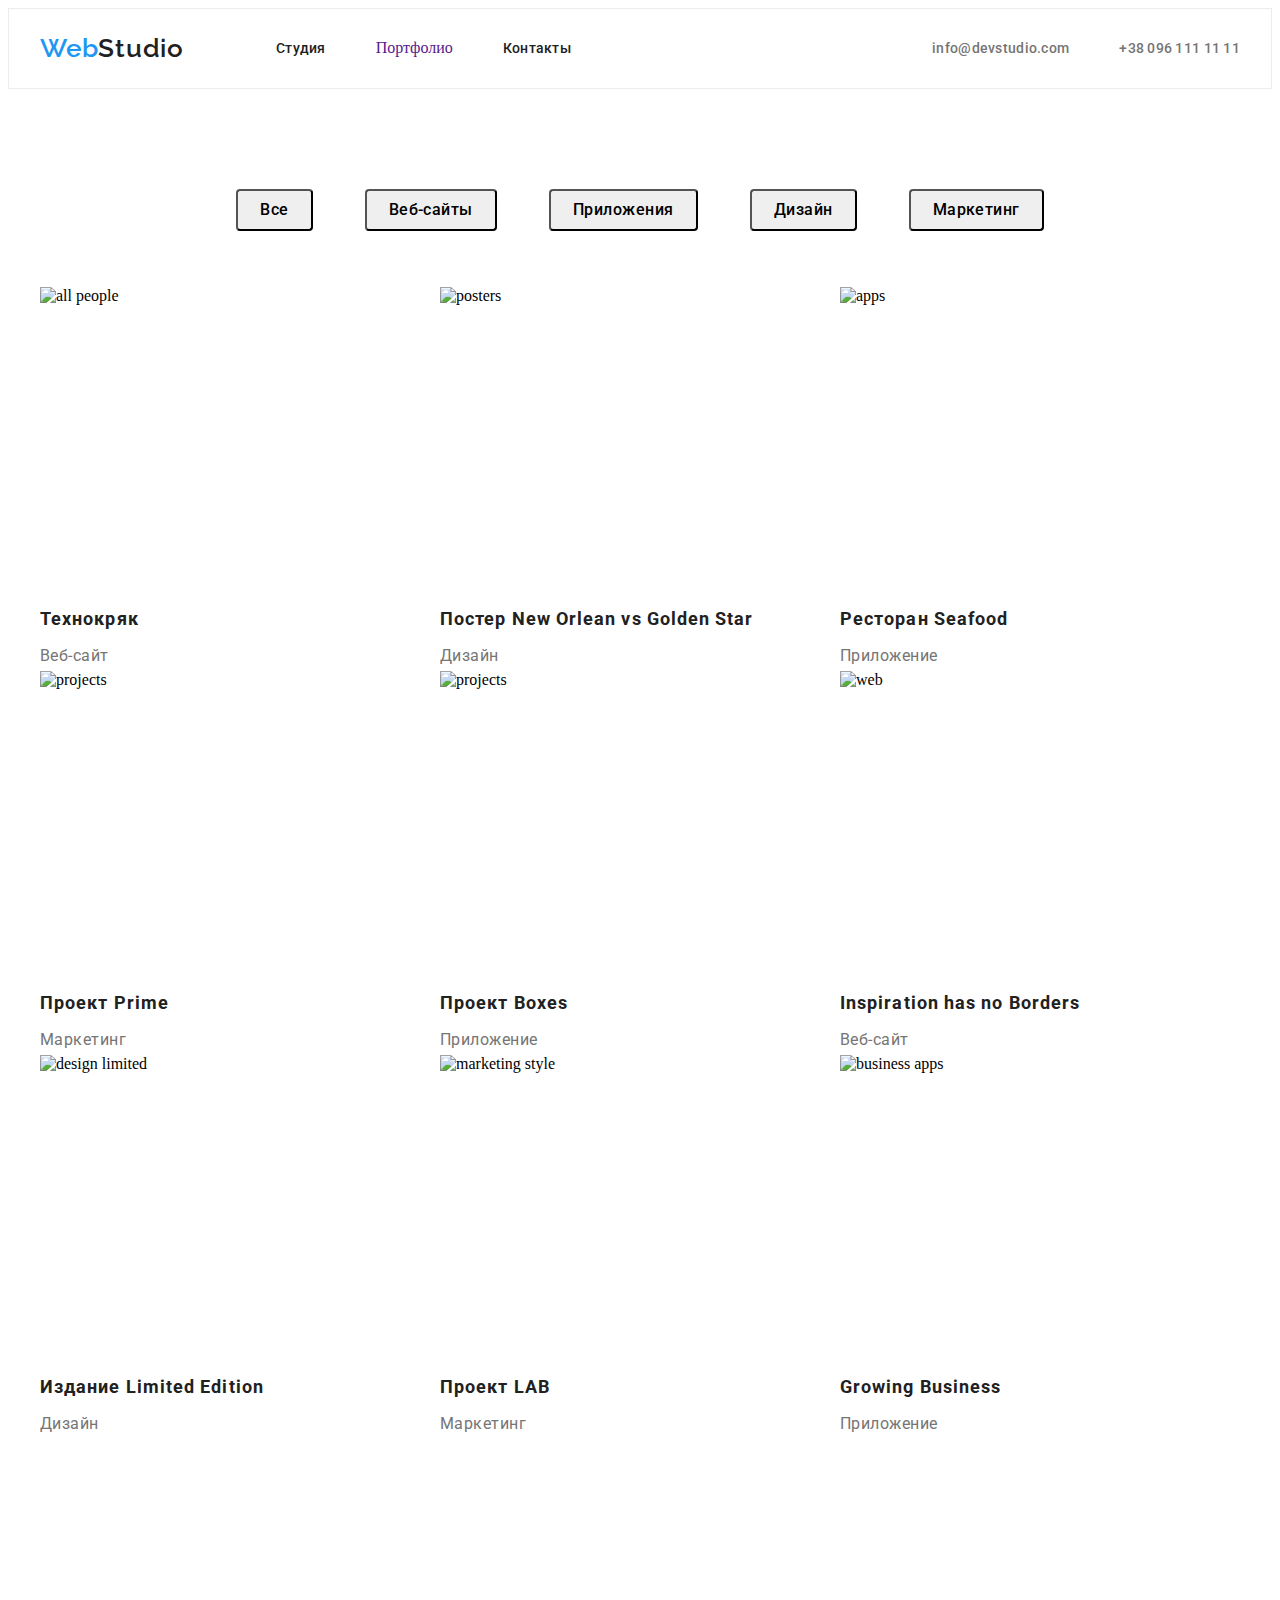
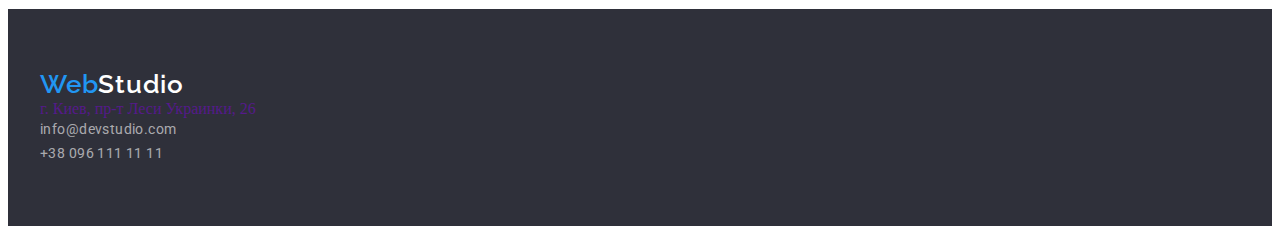
==== portfolio.html @ c1987795 "sum not" ====
<!DOCTYPE html>
<html lang="en">
<head>
    <meta charset="UTF-8">
    <meta http-equiv="X-UA-Compatible" content="IE=edge">
    <meta name="viewport" content="width=device-width, initial-scale=1.0">
    <title>WebStudio</title>
    <link rel="preconnect" href="https://fonts.googleapis.com">
    <link rel="preconnect" href="https://fonts.gstatic.com" crossorigin>
    <link href="https://fonts.googleapis.com/css2?family=Oleo+Script&family=Raleway:wght@700&family=Roboto:wght@400;500;700;900&display=swap" 
    rel="stylesheet">
    <link rel="stylesheet" href="https://cdnjs.cloudflare.com/ajax/libs/modern-normalize/1.1.0/modern-normalize.min.css" integrity="sha512-wpPYUAdjBVSE4KJnH1VR1HeZfpl1ub8YT/NKx4PuQ5NmX2tKuGu6U/JRp5y+Y8XG2tV+wKQpNHVUX03MfMFn9Q==" crossorigin="anonymous" referrerpolicy="no-referrer" />
    <link rel="stylesheet" href="./css/styles.css"
</head>
<body>
    <header class="header">
        <div class="container header-container">
        <nav class="navigation">
        <a class="logo link" href="">
            Web<span class="logo-web"</span>Studio<span class="logo-studio"</span>
        </a>

        <ul class="nav-list list">
        <li class="nav-list-item"><a class="nav-list-link link" class="link" href="">Студия</a></li>
        <li class="nav-list-item"><a class="nav-list link link" href="">Портфолио</a></li>
        <li class="nav-list-item"><a class="nav-list-link link" href="">Контакты</a></li>
        </ul>
    </nav>
        <ul class="contact-list list">
        <li class="contact-list-mail link"><a class="contact-mail link" href="mailto:info@devstudio.com">info@devstudio.com</a></li>
        <li class="contact-list-number link"><a class="contact-number link" href="tel:+380961111111">+38 096 111 11 11</a></li>
        </ul>
    </div>
    </header>
<main>
    <section class="main-portfolio">
        <div class="container menu-container">
    <ul class="portfolio list">
    <li class="portfolio-list">
    <button class="portfolio-list-button link" type="button">Все</button>
    </li>
    <li class="portfolio-list">
    <button class="portfolio-list-button link" type="button">Веб-сайты</button>
    <li class="portfolio-list">
    <button class="portfolio-list-button link" type="button">Приложения</button>
    </li>
    <li class="portfolio-list">
    <button class="portfolio-list-button link" type="button">Дизайн</button>
    </li>
    <li class="portfolio-list">
    <button class="portfolio-list-button link" type="button">Маркетинг</button>
    </li>
    </ul>
</div>
<section>
    <div class="container">
<ul class="inspiration list">
    <li class="inspiration-list">
        <img
        src="./images/people.jpg"
        alt="all people"
        width="370"
        height="294"
        />
        <h3 class="nomenclature">Технокряк</h3>
        <p class="nomenclature-descr">Веб-сайт</p>
    </li>
    <li class="inspiration-list">
        <img
        src="./images/poster.jpg"
        alt="posters"
        width="370"
        height="294"
        />
        <h3 class="nomenclature">Постер New Orlean vs Golden Star</h3>
        <p class="nomenclature-descr">Дизайн</p>
    </li>
    <li class="inspiration-list">
        <img
        src="./images/app.jpg"
        alt="apps"
        width="370"
        height="294"
        />
        <h3 class="nomenclature">Ресторан Seafood</h3>
        <p class="nomenclature-descr">Приложение</p>
    </li>
    <li class="inspiration-list">
        <img
        src="./images/project.jpg"
        alt="projects"
        width="370"
        height="294"
        />
        <h3 class="nomenclature">Проект Prime</h3>
        <p class="nomenclature-descr">Маркетинг</p>
    </li>
    <li class="inspiration-list">
        <img
        src="./images/box.jpg"
        alt="projects"
        width="370"
        height="294"
        />
        <h3 class="nomenclature">Проект Boxes</h3>
        <p class="nomenclature-descr">Приложение</p>
    </li>
    <li class="inspiration-list">
        <img
        src="./images/website.jpg"
        alt="web"
        width="370"
        height="294"
        />
        <h3 class="nomenclature">Inspiration has no Borders</h3>
        <p class="nomenclature-descr">Веб-сайт</p>
    </li>
    <li class="inspiration-list">
        <img
        src="./images/design.jpg"
        alt="design limited"
        width="370"
        height="294"
        />
        <h3 class="nomenclature">Издание Limited Edition</h3>
        <p class="nomenclature-descr">Дизайн</p>
    </li>
    <li class="inspiration-list">
        <img
        src="./images/marketing.jpg"
        alt="marketing style"
        width="370"
        height="294"
        />
        <h3 class="nomenclature">Проект LAB</h3>
        <p class="nomenclature-descr">Маркетинг</p>
    </li>
    <li class="inspiration-list">
        <img
        src="./images/business app.jpg"
        alt="business apps"
        width="370"
        height="294"
        />
        <h3 class="nomenclature">Growing Business</h3>
        <p class="nomenclature-descr">Приложение</p>
    </li>
    </ul>
</div>
    </section>
</main>
    <footer class="footer">
        <div class="container footer-container">
        <a class="logo link" href="">
            Web<span class="logo-w"</span>Studio<span class="logo-studio"</span>
            </a>
        
            <address class="address">
            <ul class="address-container">
             <li class="address list">
                <a class="address list link"
                href=>г. Киев, пр-т Леси Украинки, 26</a>
                </li>
                <li class="address list">
                <a class="mail link" href="mailto:info@devstudio.com">info@devstudio.com</a>
                </li>
                <li class="address list">
                <a class="phone link" href="tel:+380961111111">+38 096 111 11 11</a>
                </li>
                </ul>
                </address>
            </div>
    </footer>
</body>
</html>
---- css/styles.css ----
h1,h2,h3,h4,p {
    margin-top: 0;
    margin-bottom: 0;
}
ul,ol {
    margin-top: 0;
    margin-bottom: 0;
    padding-left: 0;
}
img {
    display: block;
    max-width:100%;
    height:auto;
}
address {
    font-style: normal;
}
.list {
    padding: 0;
    margin: 0;
    list-style: none;
}
.link {
    text-decoration:none
}
.section {
    padding-top: 186px;
    padding-bottom: 202px;
}
.container {
    width: 1200px;
    padding-left:15px;
    padding-right:15px;
    margin-left: auto;
    margin-right: auto;
}

.logo {
font-family: Raleway, sans-serif;
font-style: normal;
font-weight: 600;
font-size: 26px;
line-height: 1.19;
/* identical to box height */
letter-spacing: 0.03em;
color: #2196F3;

}
.logo-web {
    font-family: Raleway, sans-serif;
    font-style: normal;
    font-weight: 600;
    font-size: 26px;
    line-height: 1.19;
    /* identical to box height */
    letter-spacing: 0.03em;
color: #212121;
}
.header {
padding-top: 24px ;
padding-bottom: 24px;
border: 1px solid #ECECEC;
}
.header-container {
display: flex;
align-items: center;
justify-content: space-between;
}
.navigation{
    display: flex;
    align-items: center;
}
.nav-list {
    display: flex;
    align-items: center;
}
.contact-list {
    display: flex;
    align-items: center;
}
.logo {
    margin-right: 92px;
}
.nav-list-item:not(:last-child) {
    margin-right: 50px;
}
.nav-list-link {
    font-family: 'Roboto', sans-serif;
font-style: normal;
font-weight: 500;
font-size: 14px;
line-height: 1.14;
letter-spacing: 0.02em;
color: #212121
}
.nav-list-link:hover,
.nav-list-link:focus {
color:#2196F3;
}
.contact-mail {
font-family: 'Roboto', sans-serif;
font-style: normal;
font-weight: 500;
font-size: 14px;
line-height: 1.14;
letter-spacing: 0.02em;
margin-right: 50px;
color: #757575;
}
.contact-number {
font-family: 'Roboto', sans-serif;
font-style: normal;
font-weight: 500;
font-size: 14px;
line-height: 1.14;
letter-spacing: 0.02em;
color: #757575;
}

.contact-mail:hover,
.contact-mail:focus {
color: #2196F3;  
} 
.contact-number:hover,
.contact-number:focus {
color:#2196F3;  
}

.hero {
background: #2F303A;

   padding-top: 200px;
   padding-bottom: 200px;
   text-align: center;
   max-width:1600px
}


.main-title {
    align-items: center;
    text-align: center;
    margin-bottom: 40px;
}
.modal-btn {
    min-width: 160px;
    border-radius: 4px;
    background: #2196F3;
    padding-top: 10px;
    padding-bottom: 10px;
    padding-left: 32px;
    padding-right: 32px;
box-shadow: 0px 4px 4px rgba(0, 0, 0, 0.15);
font-family: 'Roboto', sans-serif;
font-style: normal;
font-weight: bold;
font-size: 16px;
line-height: 1.88;
/* identical to box height, or 187% */

display: flex;
align-items: center;
text-align: center;

letter-spacing: 0.06em;
cursor:pointer;
background-color:#2196F3;
color: #FFFFFF;
margin: 0 auto;
}

.modal-btn:focus {
color: #2196F3;  
}
.main-title {
font-family: 'Roboto', sans-serif;
font-style: normal;
font-weight: 900;
font-size: 44px;
line-height: 1.36;
/* or 136% */
text-align: center;
letter-spacing: 0.06em;
text-transform: uppercase;
margin-top: 0;


color: #FFFFFF;
margin-bottom: 40px;
}  
.main-description {
font-family: 'Roboto', sans-serif;
font-style: normal;
font-weight: bold;
font-size: 14px;
line-height: 1.14;
letter-spacing: 0.03em;
text-transform: uppercase;
color: #212121;
}
.description {
font-family: 'Roboto', sans-serif;
font-style: normal;
font-weight: normal;
font-size: 14px;
line-height: 1.71;
/* or 171% */
letter-spacing: 0.03em;
color: #757575;
}
.all-container {
    display: flex;
    align-items: center;
}
.container-description {
    display: flex;
    align-items: center;
    
}
.main-description {
margin-bottom: 10px;
}

.descr {
    padding-top: 94px;
    padding-bottom: 94px;
       
}
.descr:not(:last-child) {
margin-right: 30px;

}
.activity {
    margin-bottom: 50px;
    font-family: 'Roboto', sans-serif;
font-style: normal;
font-weight: bold;
font-size: 36px;
line-height: 1.17;
text-align: center;
letter-spacing: 0.03em;
color: #212121;
}
.activity-section {
    padding-bottom: 94px;
}
.pic {
    display: flex;
    flex-wrap: wrap;
    justify-content: space-between;
}
.employees {
    display: flex;
    flex-wrap: wrap;
    
}
.employees-section {
    background-color:#F5F4FA;
    
}

.employees-list:not(:nth-child(4n)) {
    margin-right: 30px;
    
}
.employees {
flex-basis:calc((100%-120px)/4));
    
}

.employees-content-wrapper {
    background: #FFFFFF;
/* material shadow v1 */

box-shadow: 0px 1px 3px rgba(0, 0, 0, 0.12), 0px 1px 1px rgba(0, 0, 0, 0.14), 0px 2px 1px rgba(0, 0, 0, 0.2);
border-radius: 0px 0px 4px 4px;
    padding-top: 30px;
    padding-bottom: 94px;
}
.name {
font-family: 'Roboto', sans-serif;
font-style: normal;
font-weight: 500;
font-size: 16px;
line-height: 1.19;
/* identical to box height */
text-align: center;
letter-spacing: 0.03em;
color: #212121;
margin-bottom: 10px;
}
.job {
font-family: 'Roboto', sans-serif;
font-style: normal;
font-weight: normal;
font-size: 16px;
line-height: 1.19;
/* identical to box height */
text-align: center;
letter-spacing: 0.03em;
color: #757575;
}
.footer {
background: #2F303A;
}
.footer {
    padding-top: 60px ;
    padding-bottom: 60px;
    }


   


.logo {
    font-family: Raleway, sans-serif;
    font-style: normal;
    font-weight: 600;
    font-size: 26px;
    line-height: 1.19;
    /* identical to box height */
    letter-spacing: 0.03em;
    color: #2196F3;
    }
    .logo-w {
        font-family: Raleway, sans-serif;
        font-style: normal;
        font-weight: 600;
        font-size: 26px;
        line-height: 1.19;
        /* identical to box height */
        letter-spacing: 0.03em;
        color: #FFFFFF;
    }
    
    
    }
.address {
font-family: 'Roboto', sans-serif;
font-style: normal;
font-weight: normal;
font-size: 14px;
line-height: 1.71;
/* or 171% */
letter-spacing: 0.03em;
color: #FFFFFF;
}
.mail {
font-family: 'Roboto', sans-serif;
font-style: normal;
font-weight: normal;
font-size: 14px;
line-height: 1.71;
/* or 171% */
letter-spacing: 0.03em;
color: rgba(255, 255, 255, 0.6);
}
.phone {
font-family: 'Roboto', sans-serif;
font-style: normal;
font-weight: normal;
font-size: 14px;
line-height: 1.71;
/* or 171% */
letter-spacing: 0.03em;
color: rgba(255, 255, 255, 0.6);
}
.phone:focus {
color: #2196F3;
}
.mail:hover {
color: #2196F3;
}
.phone:hover {
color: #2196F3;
}

//second page//


.button {
cursor:pointer;
}
.portfolio-list-button {
font-family: 'Roboto', sans-serif;
font-style: normal;
font-weight: 500;
font-size: 16px;
line-height: 1.63;
/* identical to box height, or 162% */

letter-spacing: 0.03em;
cursor:pointer;

border-radius: 4px;
}
.portfolio-list:hover,
.portfolio-list:focus {
color: #FFFFFF;
background-color: #2196F3
}
.portfolio-list-button:hover,
.portfolio-list-button:focus {
    color: #FFFFFF;
background-color: #2196F3
}

.main-portfolio {
   padding-top: 100px;
   padding-bottom: 56px;
}
.menu-container {
    display: flex;
    align-items: center;
    justify-content: center;
    
}
.portfolio {
    display: flex;
    align-items: center;
    margin-bottom: 56px;
}
.portfolio-list {
display: flex;
align-items: center;
}
.portfolio-list:not(:last-child) {
    margin-right: 52px;
}
.portfolio-list-button {
    display: flex;
    align-items: center;
    padding: 6px 22px;
}

.nomenclature {
font-family: 'Roboto', sans-serif;
font-style: normal;
font-weight: bold;
font-size: 18px;
line-height: 2;
/* identical to box height, or 200% */
letter-spacing: 0.06em;
color: #212121;
}
.nomenclature-descr {
font-family: 'Roboto', sans-serif;
font-style: normal;
font-weight: normal;
font-size: 16px;
line-height: 1.88;
/* identical to box height, or 187% */
letter-spacing: 0.03em;
color: #757575;
}

.inspiration {
    display: flex;
    flex-wrap: wrap;
}
.inspiration-list:not(:nth-child(3n)) {
margin-right: 30px;
}
.inspiration {
    flex-basis: calc((100%-120px)/3);
    
    margin-bottom: 114px;
}
.nomenclature {
    margin-bottom: 4px;
    margin-top: 20px;
}
.inspiration-list:not(:nth-child(7,8,9)) {
    margin-bottom: 50px;
}
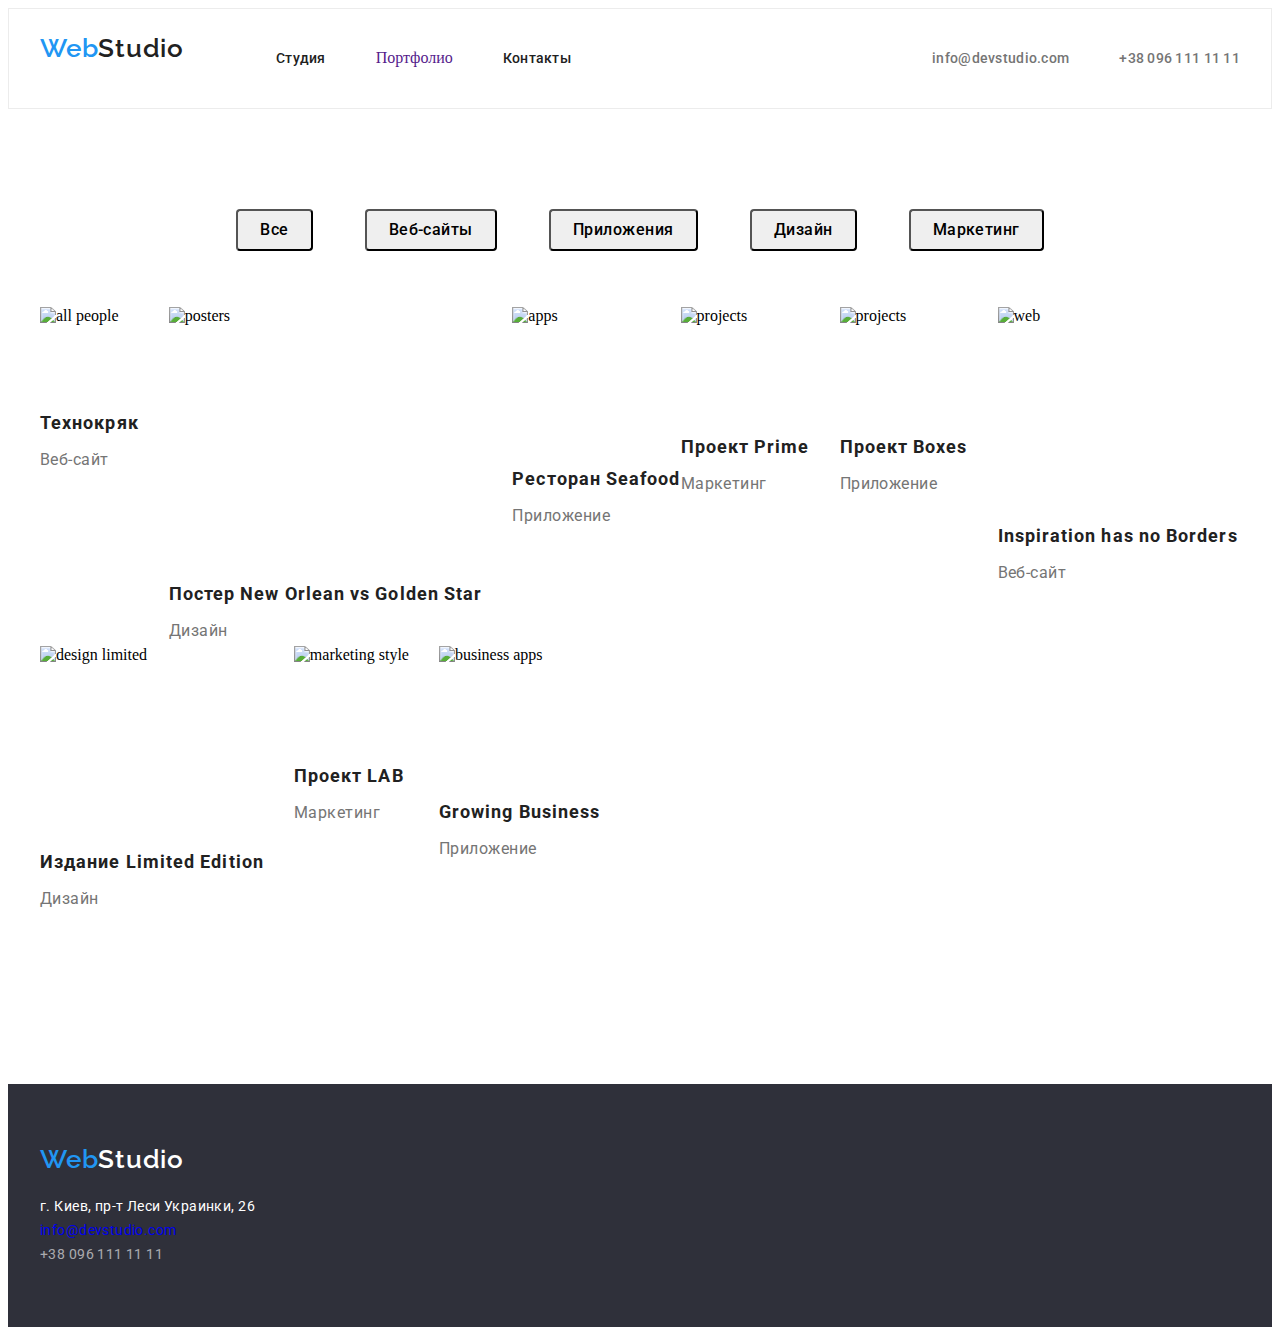
==== commit 8f4ec5f3: "new" ====
--- a/portfolio.html
+++ b/portfolio.html
@@ -21,7 +21,7 @@
         </a>
 
         <ul class="nav-list list">
-        <li class="nav-list-item"><a class="nav-list-link link" class="link" href="">Студия</a></li>
+        <li class="nav-list-item"><a class="nav-list-link link" class="link" href="./index.html">Студия</a></li>
         <li class="nav-list-item"><a class="nav-list link link" href="">Портфолио</a></li>
         <li class="nav-list-item"><a class="nav-list-link link" href="">Контакты</a></li>
         </ul>
--- a/css/styles.css
+++ b/css/styles.css
@@ -9,7 +9,7 @@
 }
 img {
     display: block;
-    max-width:100%;
+    width:100%;
     height:auto;
 }
 address {
@@ -132,7 +132,7 @@
    padding-top: 200px;
    padding-bottom: 200px;
    text-align: center;
-   max-width:1600px
+   
 }
 
 
@@ -255,16 +255,19 @@
 }
 .employees-section {
     background-color:#F5F4FA;
-    
-}
-
-.employees-list:not(:nth-child(4n)) {
+    padding-top: 94px;
+    display: flex;
+    
+}
+
+.employees-list { 
     margin-right: 30px;
-    
+
 }
 .employees {
-flex-basis:calc((100%-120px)/4));
-    
+    display: flex;
+    flex-basis:calc((100%-120px)/4));
+  
 }
 
 .employees-content-wrapper {
@@ -306,10 +309,6 @@
     padding-top: 60px ;
     padding-bottom: 60px;
     }
-
-
-   
-
 
 .logo {
     font-family: Raleway, sans-serif;
@@ -332,8 +331,6 @@
         color: #FFFFFF;
     }
     
-    
-    }
 .address {
 font-family: 'Roboto', sans-serif;
 font-style: normal;
@@ -344,6 +341,8 @@
 letter-spacing: 0.03em;
 color: #FFFFFF;
 }
+
+}
 .mail {
 font-family: 'Roboto', sans-serif;
 font-style: normal;
@@ -353,6 +352,9 @@
 /* or 171% */
 letter-spacing: 0.03em;
 color: rgba(255, 255, 255, 0.6);
+display: block;
+margin-bottom: 10px;
+margin-top: 10px;
 }
 .phone {
 font-family: 'Roboto', sans-serif;
@@ -366,13 +368,21 @@
 }
 .phone:focus {
 color: #2196F3;
-}
-.mail:hover {
+
+}
+.mail:hover, 
+.mail:focus {
 color: #2196F3;
+
 }
 .phone:hover {
 color: #2196F3;
 }
+.address:hover, 
+.address:focus {
+color: #2196F3;
+}
+
 
 //second page//
 
@@ -471,4 +481,8 @@
 }
 .inspiration-list:not(:nth-child(7,8,9)) {
     margin-bottom: 50px;
+}
+.logo {
+    display: block;
+    margin-bottom: 20px;
 }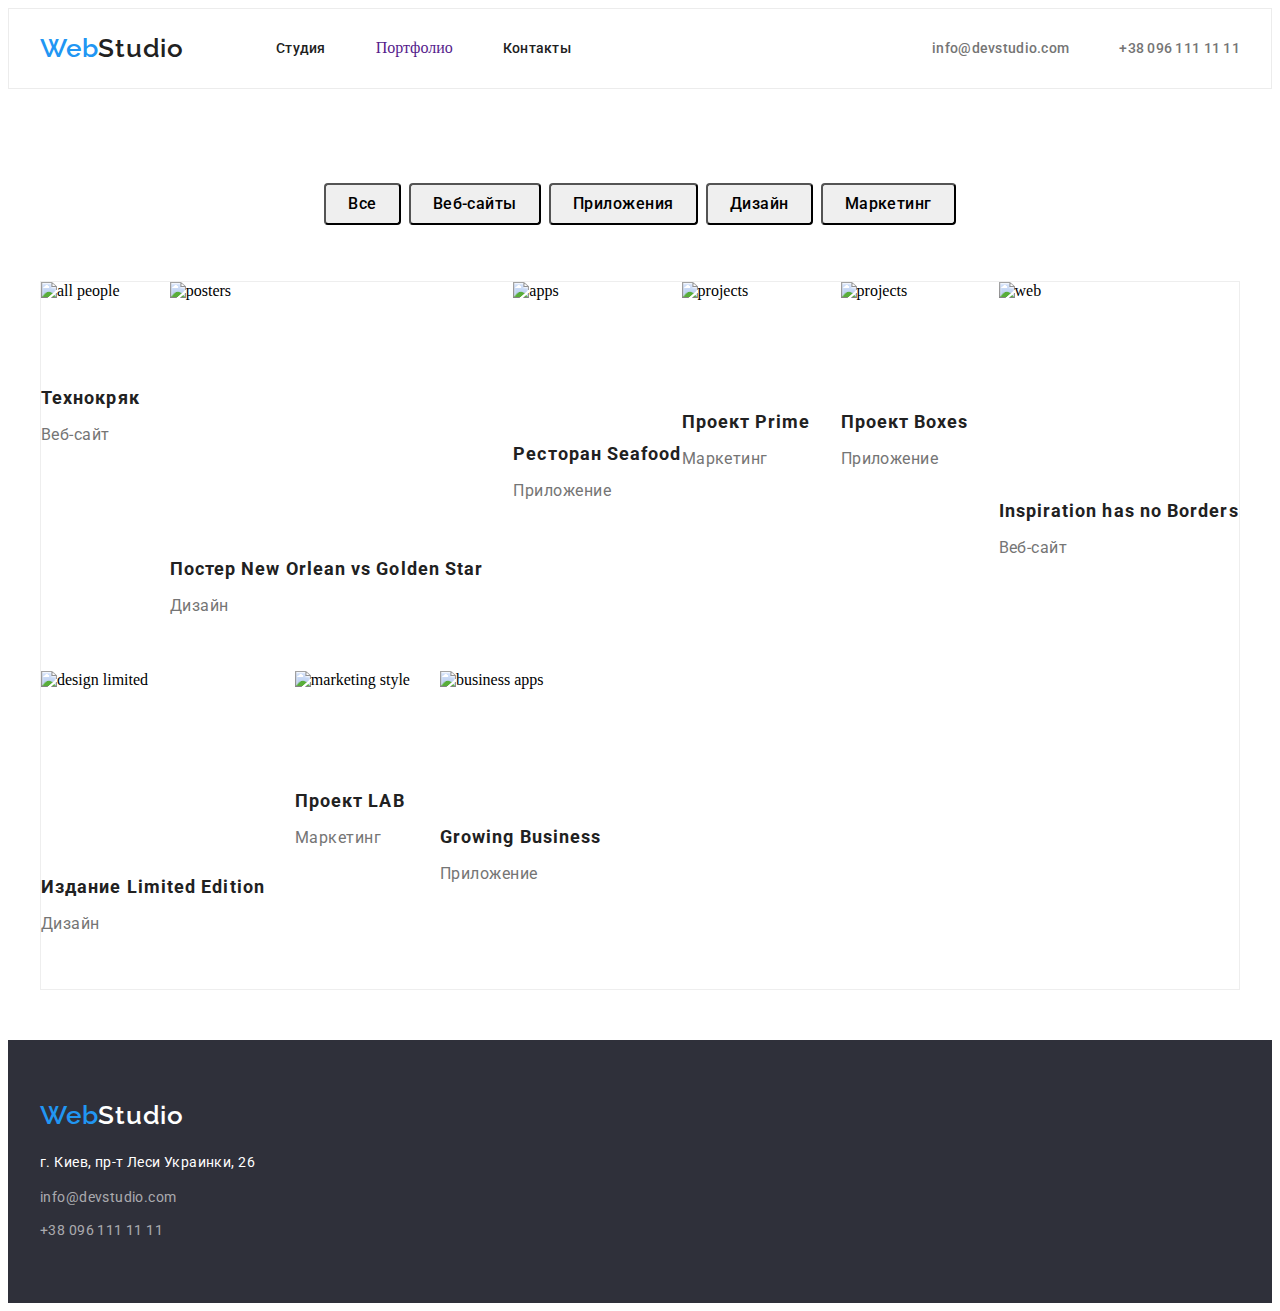
==== commit 41214f7f: "18" ====
--- a/portfolio.html
+++ b/portfolio.html
@@ -34,7 +34,7 @@
     </header>
 <main>
     <section class="main-portfolio">
-        <div class="container menu-container">
+        <div class="menu-container">
     <ul class="portfolio list">
     <li class="portfolio-list">
     <button class="portfolio-list-button link" type="button">Все</button>
@@ -62,8 +62,10 @@
         width="370"
         height="294"
         />
+        <div class="main-inspiration">
         <h3 class="nomenclature">Технокряк</h3>
         <p class="nomenclature-descr">Веб-сайт</p>
+    </div>
     </li>
     <li class="inspiration-list">
         <img
@@ -72,8 +74,10 @@
         width="370"
         height="294"
         />
+        <div class="main-inspiration">
         <h3 class="nomenclature">Постер New Orlean vs Golden Star</h3>
         <p class="nomenclature-descr">Дизайн</p>
+    </div>
     </li>
     <li class="inspiration-list">
         <img
@@ -82,8 +86,10 @@
         width="370"
         height="294"
         />
+        <div class="main-inspiration">
         <h3 class="nomenclature">Ресторан Seafood</h3>
         <p class="nomenclature-descr">Приложение</p>
+    </div>
     </li>
     <li class="inspiration-list">
         <img
@@ -92,8 +98,10 @@
         width="370"
         height="294"
         />
+        <div class="main-inspiration">
         <h3 class="nomenclature">Проект Prime</h3>
         <p class="nomenclature-descr">Маркетинг</p>
+    </div>
     </li>
     <li class="inspiration-list">
         <img
@@ -102,8 +110,10 @@
         width="370"
         height="294"
         />
+        <div class="main-inspiration">
         <h3 class="nomenclature">Проект Boxes</h3>
         <p class="nomenclature-descr">Приложение</p>
+    </div>
     </li>
     <li class="inspiration-list">
         <img
@@ -112,8 +122,10 @@
         width="370"
         height="294"
         />
+        <div class="main-inspiration">
         <h3 class="nomenclature">Inspiration has no Borders</h3>
         <p class="nomenclature-descr">Веб-сайт</p>
+    </div>
     </li>
     <li class="inspiration-list">
         <img
@@ -122,8 +134,10 @@
         width="370"
         height="294"
         />
+        <div class="main-inspiration">
         <h3 class="nomenclature">Издание Limited Edition</h3>
         <p class="nomenclature-descr">Дизайн</p>
+    </div>
     </li>
     <li class="inspiration-list">
         <img
@@ -132,8 +146,10 @@
         width="370"
         height="294"
         />
+        <div class="main-inspiration">
         <h3 class="nomenclature">Проект LAB</h3>
         <p class="nomenclature-descr">Маркетинг</p>
+    </div>
     </li>
     <li class="inspiration-list">
         <img
@@ -142,8 +158,10 @@
         width="370"
         height="294"
         />
+        <div class="main-inspiration">
         <h3 class="nomenclature">Growing Business</h3>
         <p class="nomenclature-descr">Приложение</p>
+    </div>
     </li>
     </ul>
 </div>
@@ -151,7 +169,7 @@
 </main>
     <footer class="footer">
         <div class="container footer-container">
-        <a class="logo link" href="">
+        <a class="footer-logo link" href="">
             Web<span class="logo-w"</span>Studio<span class="logo-studio"</span>
             </a>
         
--- a/css/styles.css
+++ b/css/styles.css
@@ -24,7 +24,7 @@
     text-decoration:none
 }
 .section {
-    padding-top: 186px;
+    
     padding-bottom: 202px;
 }
 .container {
@@ -220,7 +220,7 @@
 margin-bottom: 10px;
 }
 
-.descr {
+.main-descr {
     padding-top: 94px;
     padding-bottom: 94px;
        
@@ -248,14 +248,11 @@
     flex-wrap: wrap;
     justify-content: space-between;
 }
-.employees {
-    display: flex;
-    flex-wrap: wrap;
-    
-}
+
 .employees-section {
     background-color:#F5F4FA;
     padding-top: 94px;
+    padding-bottom: 94px;
     display: flex;
     
 }
@@ -277,7 +274,7 @@
 box-shadow: 0px 1px 3px rgba(0, 0, 0, 0.12), 0px 1px 1px rgba(0, 0, 0, 0.14), 0px 2px 1px rgba(0, 0, 0, 0.2);
 border-radius: 0px 0px 4px 4px;
     padding-top: 30px;
-    padding-bottom: 94px;
+    padding-bottom: 30px;
 }
 .name {
 font-family: 'Roboto', sans-serif;
@@ -341,17 +338,19 @@
 letter-spacing: 0.03em;
 color: #FFFFFF;
 }
-
-}
 .mail {
-font-family: 'Roboto', sans-serif;
+    font-family: Roboto;
 font-style: normal;
 font-weight: normal;
 font-size: 14px;
-line-height: 1.71;
+line-height: 24px;
 /* or 171% */
-letter-spacing: 0.03em;
+
+letter-spacing: 0.03em;
+
 color: rgba(255, 255, 255, 0.6);
+}
+.mail {
 display: block;
 margin-bottom: 10px;
 margin-top: 10px;
@@ -382,7 +381,9 @@
 .address:focus {
 color: #2196F3;
 }
-
+.address:not(:last-child) {
+    margin-bottom:10px;
+}
 
 //second page//
 
@@ -402,6 +403,9 @@
 cursor:pointer;
 
 border-radius: 4px;
+    display: flex;
+    align-items: center;
+    padding: 6px 22px;
 }
 .portfolio-list:hover,
 .portfolio-list:focus {
@@ -415,8 +419,8 @@
 }
 
 .main-portfolio {
-   padding-top: 100px;
-   padding-bottom: 56px;
+   padding-top: 94px;
+   padding-bottom: 50px;
 }
 .menu-container {
     display: flex;
@@ -434,13 +438,9 @@
 align-items: center;
 }
 .portfolio-list:not(:last-child) {
-    margin-right: 52px;
-}
-.portfolio-list-button {
-    display: flex;
-    align-items: center;
-    padding: 6px 22px;
-}
+    margin-right: 8px;
+}
+
 
 .nomenclature {
 font-family: 'Roboto', sans-serif;
@@ -470,19 +470,38 @@
 .inspiration-list:not(:nth-child(3n)) {
 margin-right: 30px;
 }
+.main-inspiration {
+    margin-bottom: 20px;
+    margin-top: 20px;
+}
 .inspiration {
     flex-basis: calc((100%-120px)/3);
-    
-    margin-bottom: 114px;
+    background: #FFFFFF;
+border: 1px solid #EEEEEE;
+box-sizing: border-box;  
 }
 .nomenclature {
     margin-bottom: 4px;
     margin-top: 20px;
 }
-.inspiration-list:not(:nth-child(7,8,9)) {
-    margin-bottom: 50px;
-}
-.logo {
+.inspiration-list {
+    margin-bottom: 30px;
+    
+}
+.inspiration-list:not(:) {
+
+}
+.footer-logo {
+    font-family: Raleway, sans-serif;
+font-style: normal;
+font-weight: 600;
+font-size: 26px;
+line-height: 1.19;
+/* identical to box height */
+letter-spacing: 0.03em;
+color: #2196F3;
+}
+.footer-logo {
     display: block;
     margin-bottom: 20px;
 }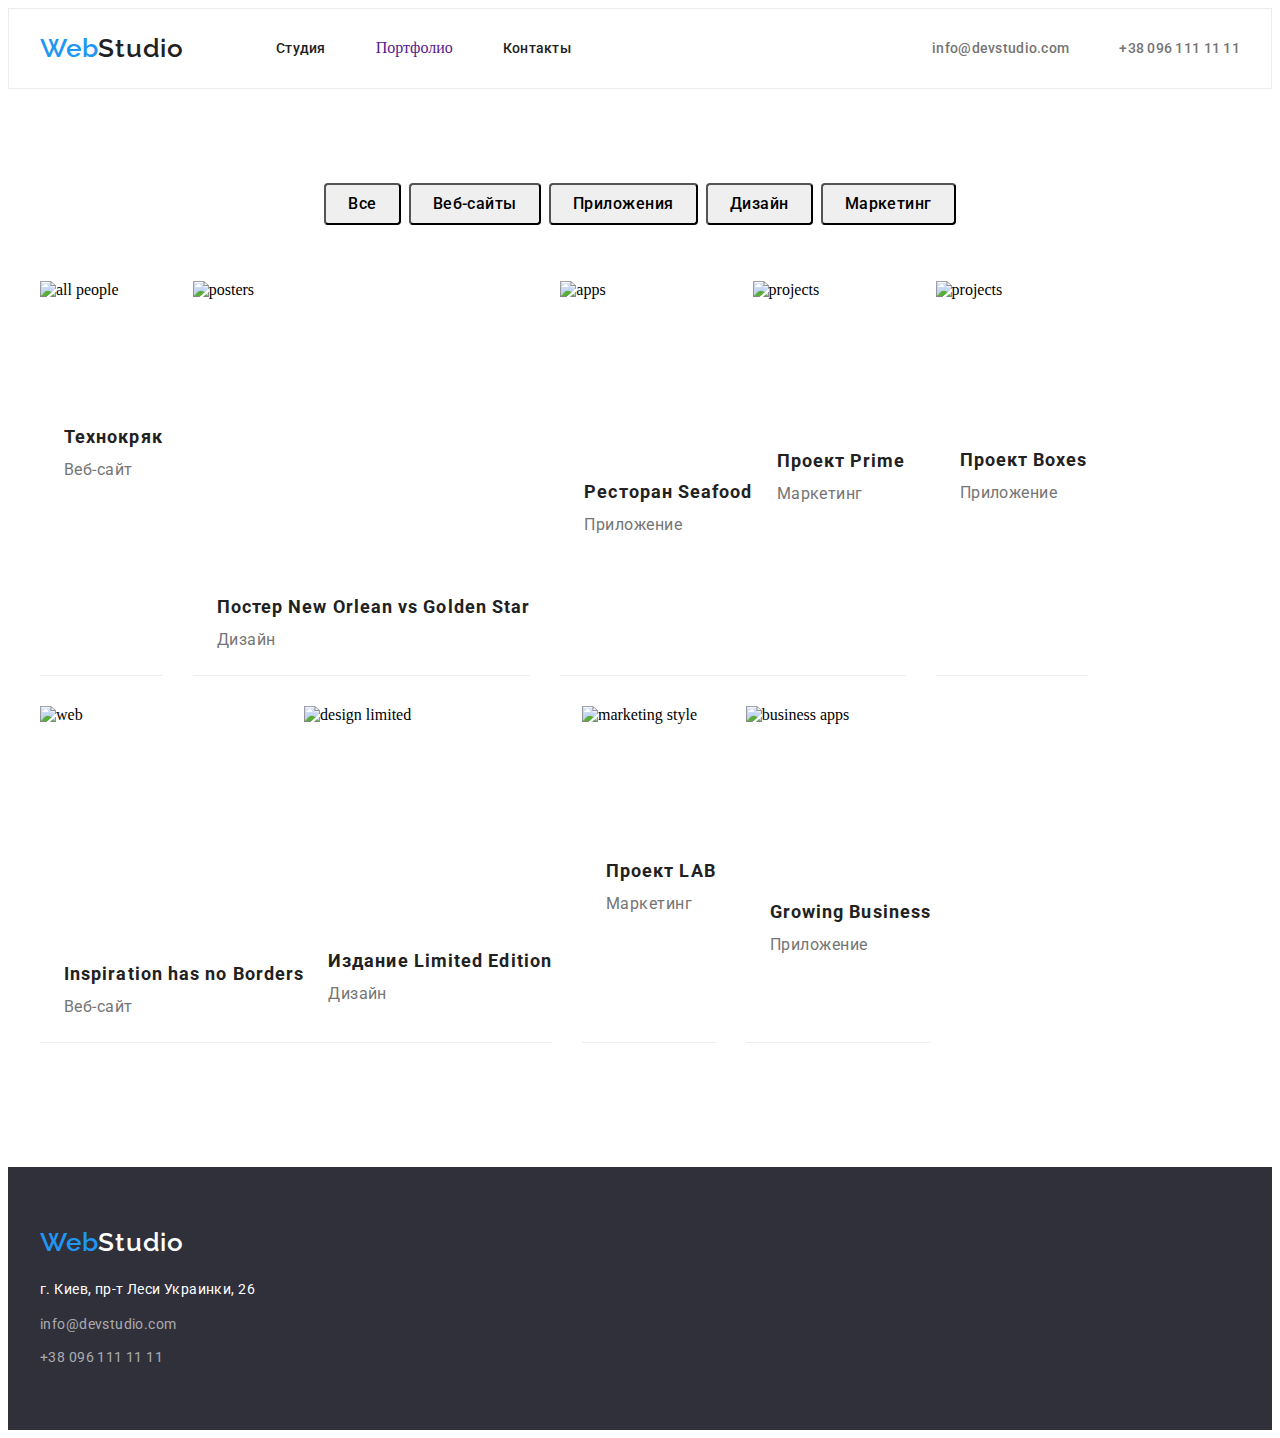
==== commit 5b1184f2: "10005" ====
--- a/portfolio.html
+++ b/portfolio.html
@@ -34,7 +34,7 @@
     </header>
 <main>
     <section class="main-portfolio">
-        <div class="menu-container">
+        <div class="container">
     <ul class="portfolio list">
     <li class="portfolio-list">
     <button class="portfolio-list-button link" type="button">Все</button>
@@ -51,9 +51,9 @@
     <button class="portfolio-list-button link" type="button">Маркетинг</button>
     </li>
     </ul>
-</div>
-<section>
-    <div class="container">
+
+
+    
 <ul class="inspiration list">
     <li class="inspiration-list">
         <img
--- a/css/styles.css
+++ b/css/styles.css
@@ -248,7 +248,15 @@
     flex-wrap: wrap;
     justify-content: space-between;
 }
-
+<<<<<<< HEAD
+
+=======
+.employees {
+    display: flex;
+    
+    
+}
+>>>>>>> 5c86442a593ead4a8f718398a6794ef28ba5bdf4
 .employees-section {
     background-color:#F5F4FA;
     padding-top: 94px;
@@ -420,22 +428,20 @@
 
 .main-portfolio {
    padding-top: 94px;
-   padding-bottom: 50px;
-}
-.menu-container {
-    display: flex;
-    align-items: center;
+   padding-bottom: 94px;
+}
+
+.portfolio {
+    display: flex;
+    align-items: center;
+    margin-bottom: 56px;
     justify-content: center;
     
-}
-.portfolio {
-    display: flex;
-    align-items: center;
-    margin-bottom: 56px;
 }
 .portfolio-list {
 display: flex;
 align-items: center;
+
 }
 .portfolio-list:not(:last-child) {
     margin-right: 8px;
@@ -466,29 +472,31 @@
 .inspiration {
     display: flex;
     flex-wrap: wrap;
+    
 }
 .inspiration-list:not(:nth-child(3n)) {
 margin-right: 30px;
 }
 .main-inspiration {
-    margin-bottom: 20px;
-    margin-top: 20px;
+    padding-top: 20px;
+    padding-bottom: 20px;
+    padding-left: 24px;
+    
 }
 .inspiration {
-    flex-basis: calc((100%-120px)/3);
-    background: #FFFFFF;
-border: 1px solid #EEEEEE;
-box-sizing: border-box;  
+    flex-basis: calc((100%-120px)/3); 
 }
 .nomenclature {
-    margin-bottom: 4px;
     margin-top: 20px;
 }
 .inspiration-list {
     margin-bottom: 30px;
-    
-}
-.inspiration-list:not(:) {
+    background: #FFFFFF;
+border-bottom: 1px solid #EEEEEE;
+border-top: none;
+box-sizing: border-box;
+}
+.inspiration-list:not(:nth-child(n+7)) {
 
 }
 .footer-logo {
